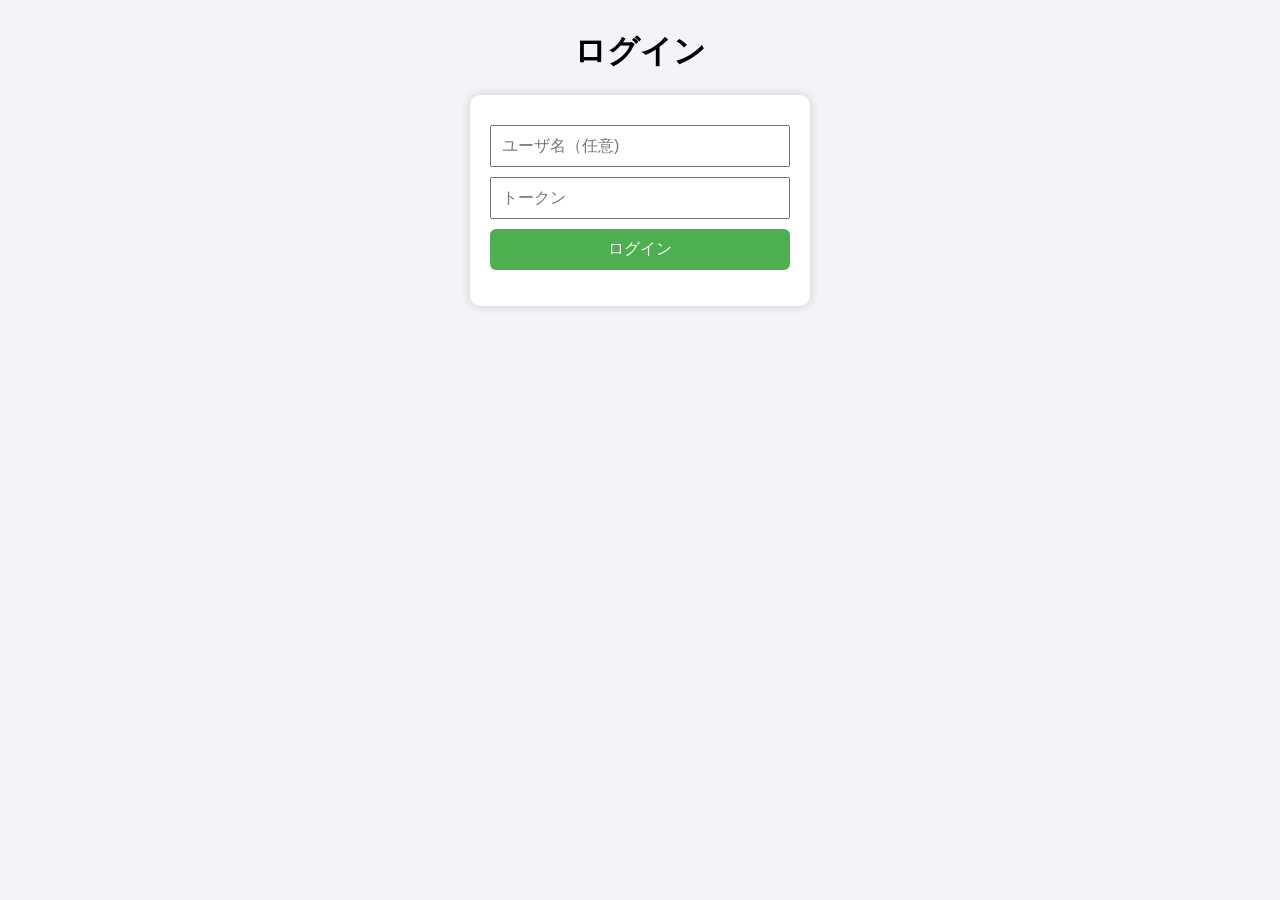
==== index.html @ d4a8de98 "Update index.html" ====
<!DOCTYPE html>
<html>
<head>
<meta charset="UTF-8">
<title>ログイン</title>
<link rel="stylesheet" href="css/style.css">
</head>

<body>

<h1>ログイン</h1>

<div class="container">
<input id="username" placeholder="ユーザ名（任意)">
<input id="token" placeholder="トークン">
<br>
<button onclick="login()">ログイン</button>
<p id="msg"></p>
</div>

<script src="js/login.js"></script>

</body>
</html>
---- css/style.css ----
body {
  font-family: sans-serif;
  background: #f2f4f8;
  text-align: center;
}

h1 {
  margin-top: 30px;
}

.container {
  background: white;
  padding: 20px;
  margin: 20px auto;
  width: 300px;
  border-radius: 10px;
  box-shadow: 0 0 10px #ccc;
}

input, textarea, button {
  width: 100%;
  margin-top: 10px;
  padding: 10px;
  font-size: 16px;
  box-sizing: border-box;
}

button {
  background: #4CAF50;
  color: white;
  border: none;
  border-radius: 6px;
}

.post {
  background: white;
  margin: 10px auto;
  padding: 10px;
  width: 300px;
  border-radius: 8px;
}
#viewer{
 position:fixed;
 inset:0;
 background:#000c;
 display:none;
 justify-content:center;
 align-items:center;
}

#viewer img{
 max-width:90%;
 max-height:90%;
}
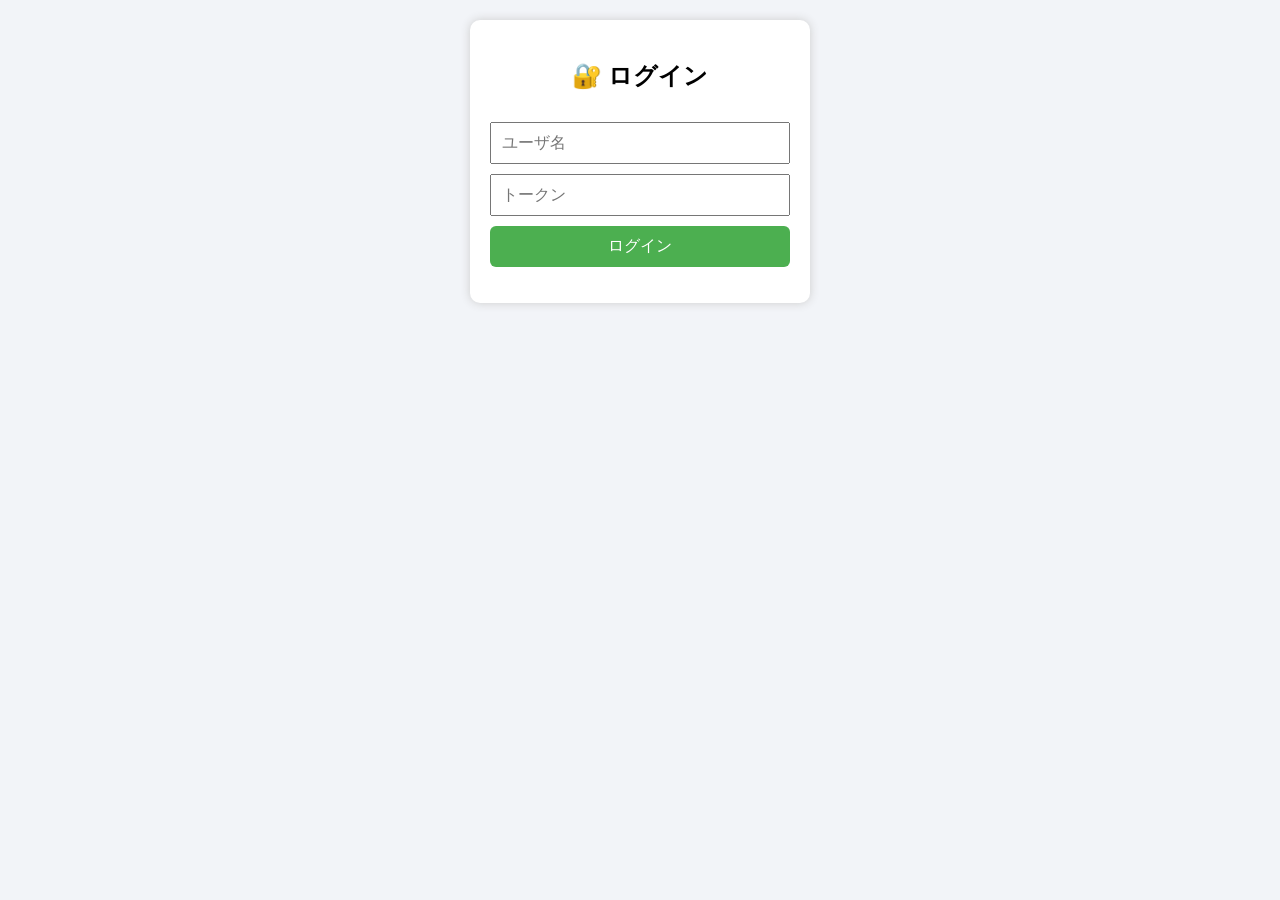
==== commit 3888e21e: "Update index.html" ====
--- a/index.html
+++ b/index.html
@@ -1,5 +1,5 @@
 <!DOCTYPE html>
-<html>
+<html lang="ja">
 <head>
 <meta charset="UTF-8">
 <title>ログイン</title>
@@ -8,14 +8,15 @@
 
 <body>
 
-<h1>ログイン</h1>
+<div class="container">
+  <h2>🔐 ログイン</h2>
 
-<div class="container">
-<input id="username" placeholder="ユーザ名（任意)">
-<input id="token" placeholder="トークン">
-<br>
-<button onclick="login()">ログイン</button>
-<p id="msg"></p>
+  <input id="username" placeholder="ユーザ名"><br>
+  <input id="token" placeholder="トークン"><br>
+
+  <button onclick="login()">ログイン</button>
+
+  <p id="msg"></p>
 </div>
 
 <script src="js/login.js"></script>
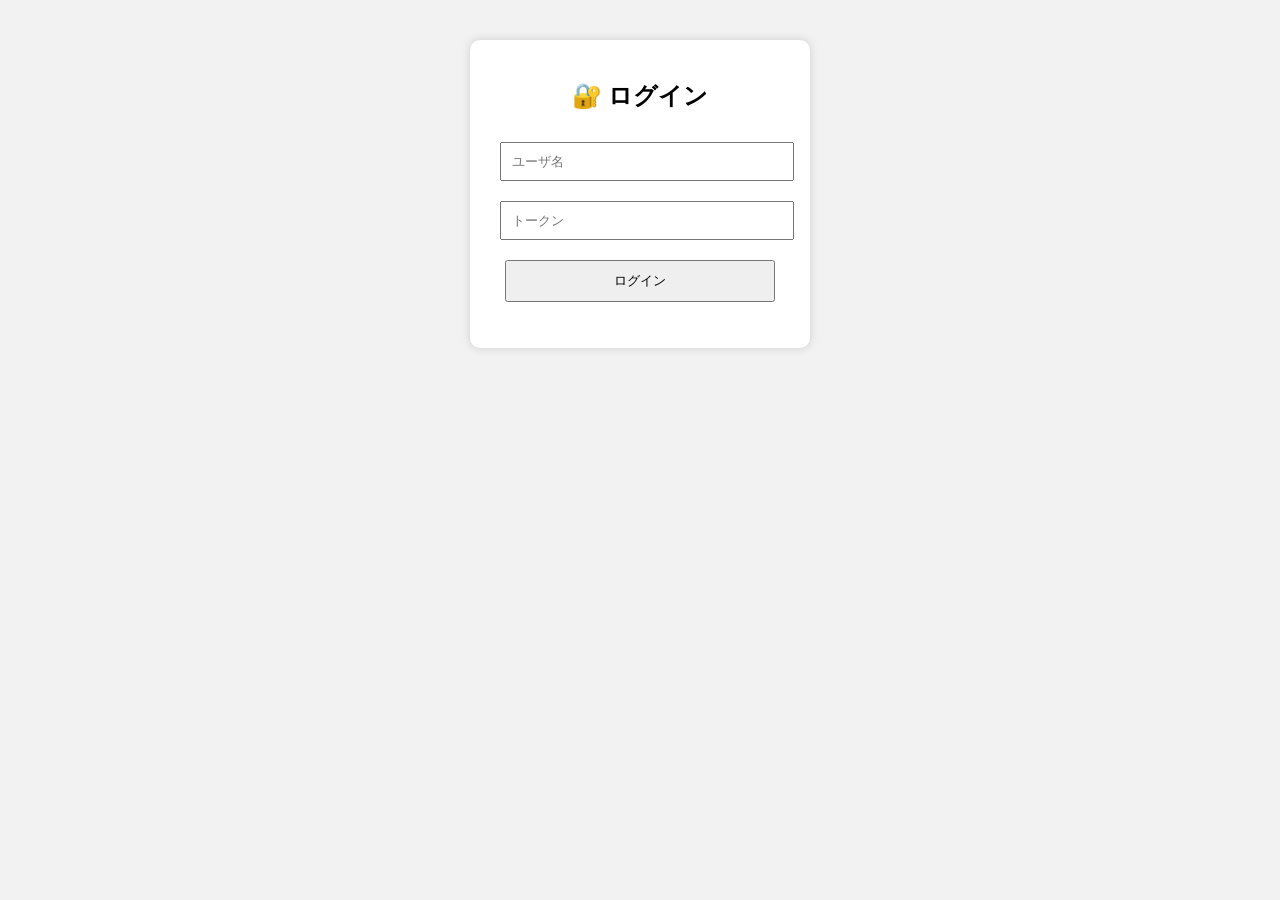
==== commit 3ac06177: "Update index.html" ====
--- a/index.html
+++ b/index.html
@@ -7,7 +7,9 @@
 </head>
 
 <body>
-
+<script>
+alert("HTMLは動いてる");
+</script>
 <div class="container">
   <h2>🔐 ログイン</h2>
 
--- a/css/style.css
+++ b/css/style.css
@@ -1,54 +1,26 @@
 body {
   font-family: sans-serif;
-  background: #f2f4f8;
+  background: #f2f2f2;
   text-align: center;
-}
-
-h1 {
-  margin-top: 30px;
 }
 
 .container {
   background: white;
   padding: 20px;
-  margin: 20px auto;
+  margin: 40px auto;
   width: 300px;
   border-radius: 10px;
   box-shadow: 0 0 10px #ccc;
 }
 
-input, textarea, button {
-  width: 100%;
-  margin-top: 10px;
+input, button {
+  margin: 10px;
   padding: 10px;
-  font-size: 16px;
-  box-sizing: border-box;
+  width: 90%;
 }
 
-button {
-  background: #4CAF50;
-  color: white;
-  border: none;
-  border-radius: 6px;
+img {
+  max-width: 100%;
+  border-radius: 10px;
+  margin-top: 10px;
 }
-
-.post {
-  background: white;
-  margin: 10px auto;
-  padding: 10px;
-  width: 300px;
-  border-radius: 8px;
-}
-#viewer{
- position:fixed;
- inset:0;
- background:#000c;
- display:none;
- justify-content:center;
- align-items:center;
-}
-
-#viewer img{
- max-width:90%;
- max-height:90%;
-}
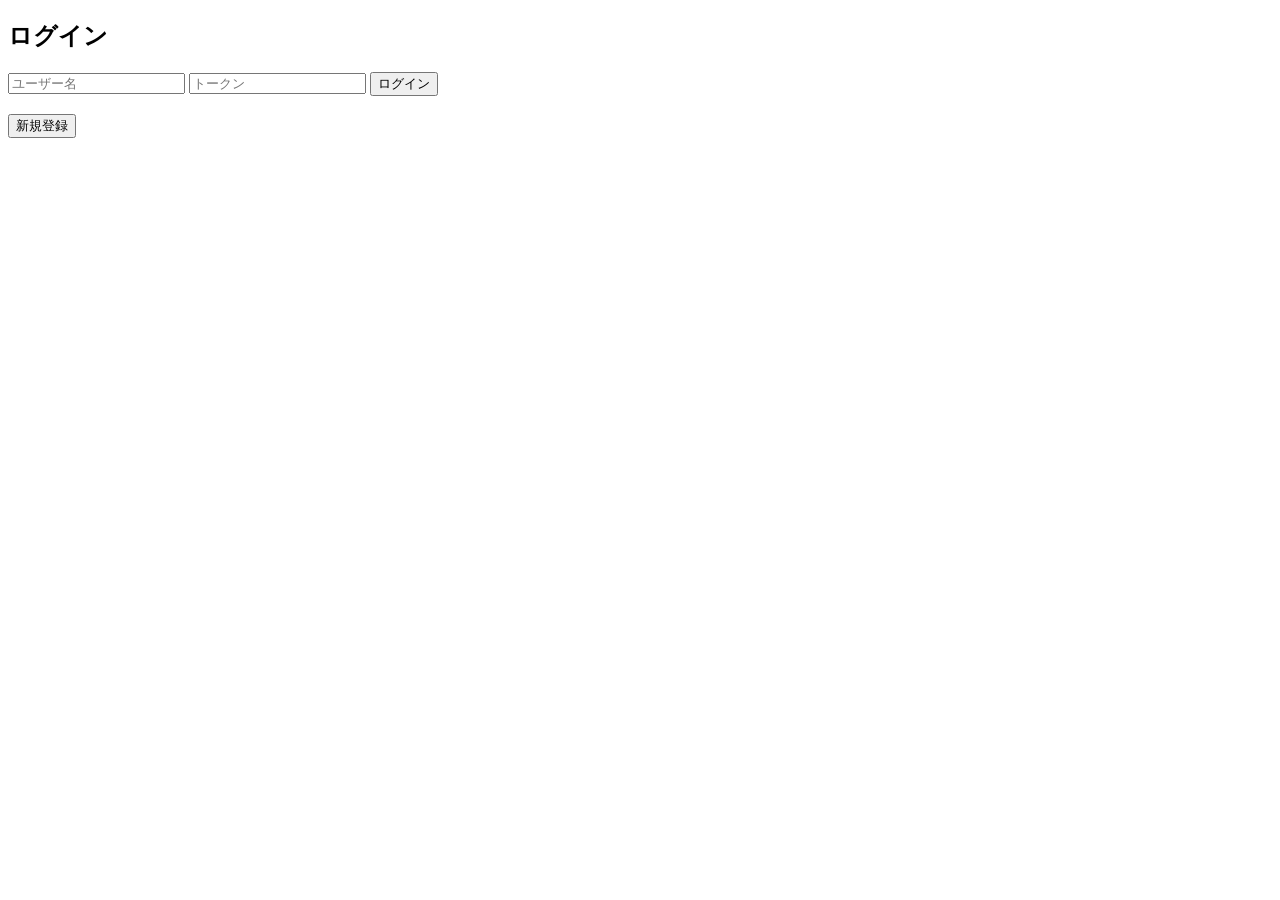
==== commit 9eec80ed: "Create index.html" ====
--- a/index.html
+++ b/index.html
@@ -1,27 +1,24 @@
 <!DOCTYPE html>
-<html lang="ja">
+<html>
 <head>
 <meta charset="UTF-8">
-<title>ログイン</title>
-<link rel="stylesheet" href="css/style.css">
+<link rel="stylesheet" href="style.css">
 </head>
 
 <body>
-<script>
-alert("HTMLは動いてる");
-</script>
-<div class="container">
-  <h2>🔐 ログイン</h2>
 
-  <input id="username" placeholder="ユーザ名"><br>
-  <input id="token" placeholder="トークン"><br>
+<h2>ログイン</h2>
 
-  <button onclick="login()">ログイン</button>
+<input id="user" placeholder="ユーザー名">
+<input id="token" placeholder="トークン">
 
-  <p id="msg"></p>
-</div>
+<button onclick="login()">ログイン</button>
 
-<script src="js/login.js"></script>
+<br><br>
+
+<button onclick="goRegister()">新規登録</button>
+
+<script src="app.js"></script>
 
 </body>
 </html>
